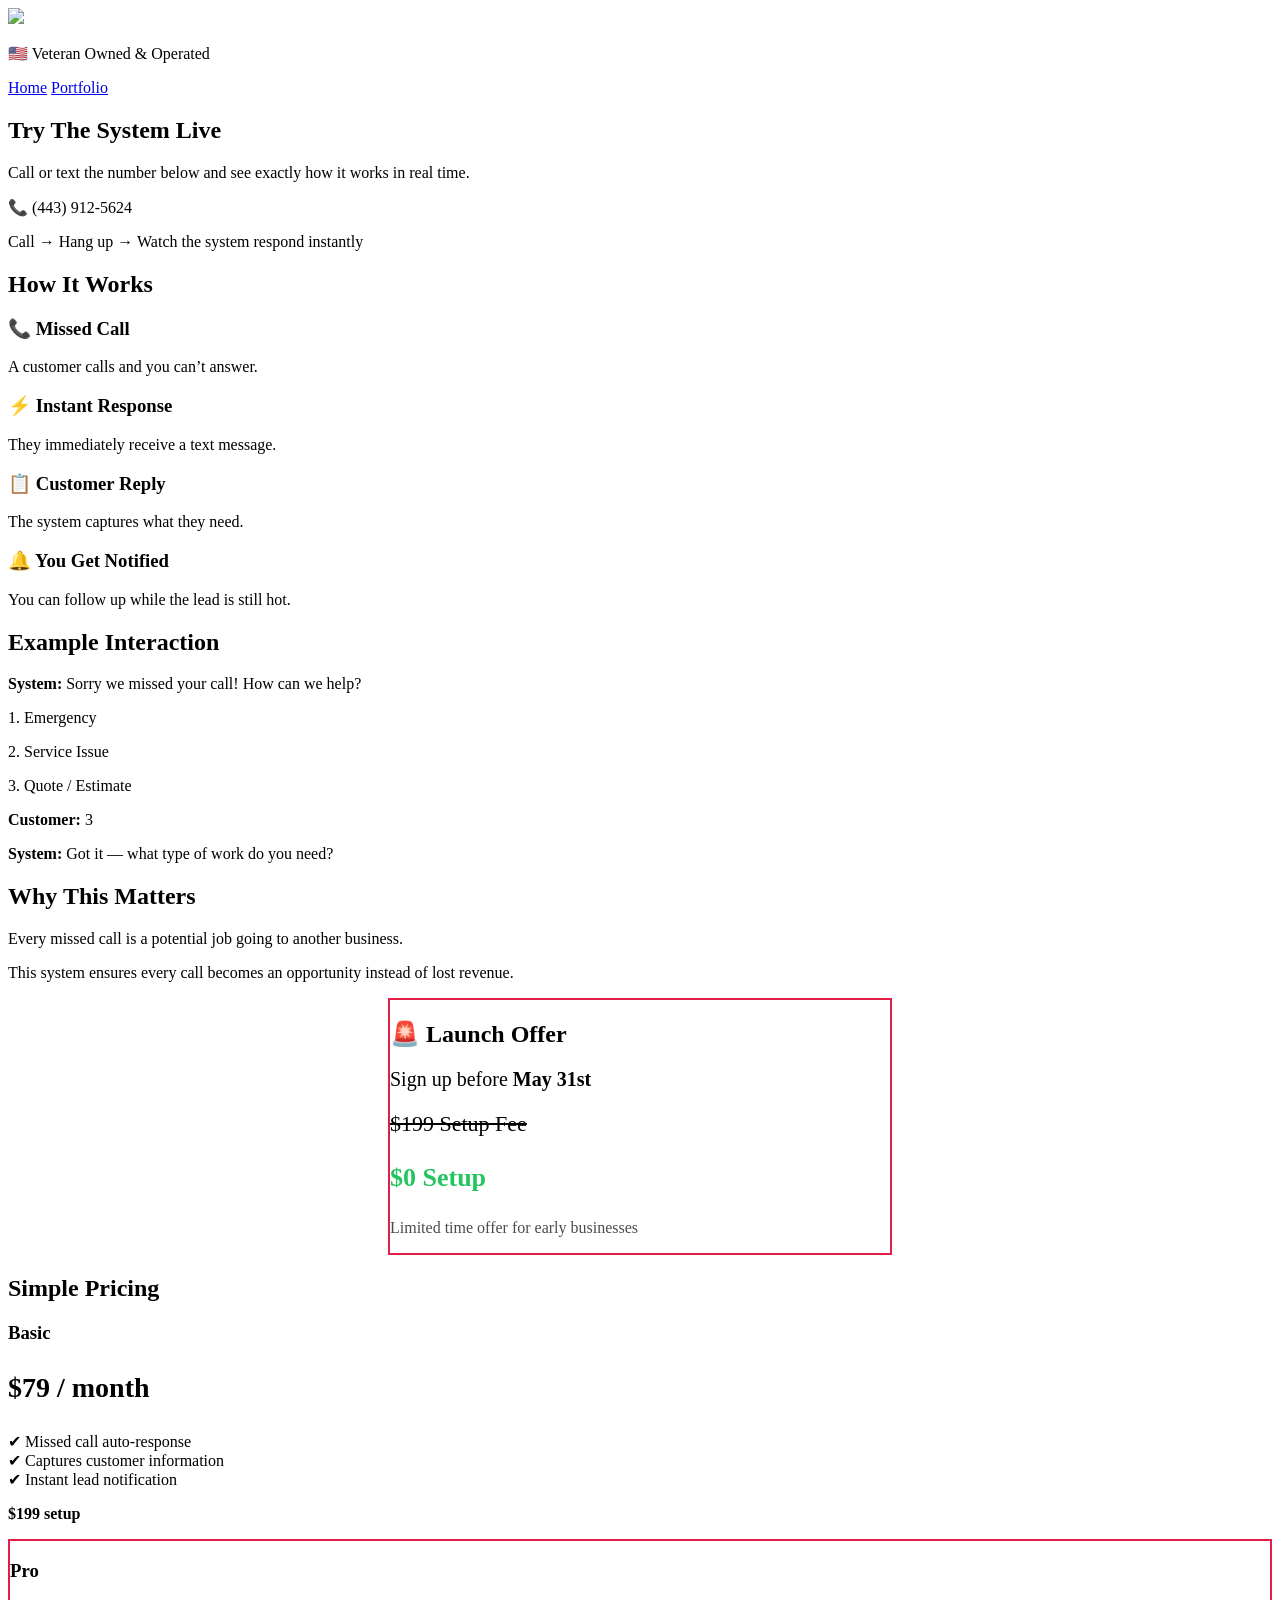
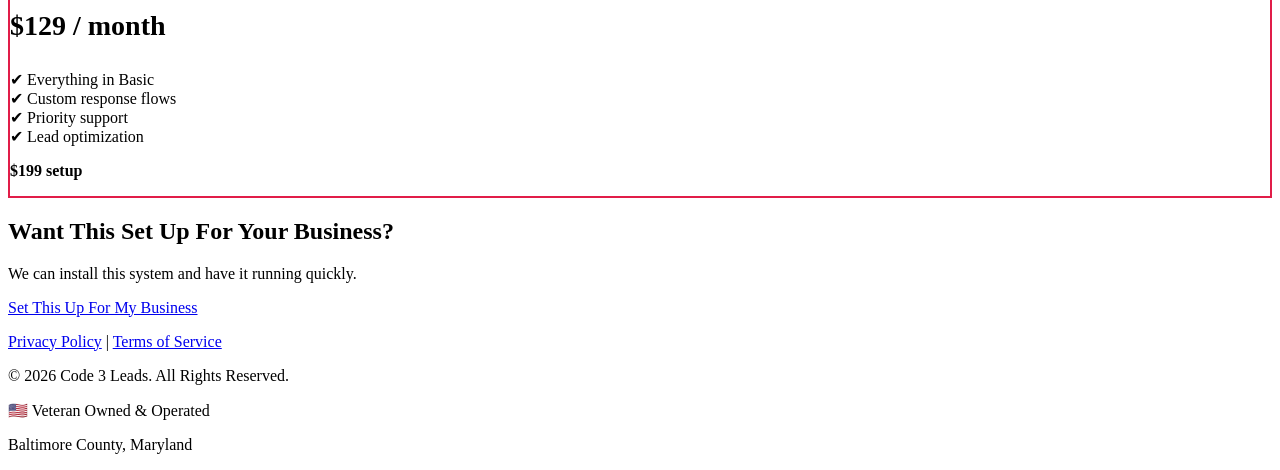
==== index.html @ 6b8868ab "Update index.html" ====
<!DOCTYPE html>
<html>
<head>
<title>Show Runner | Code 3 Leads</title>
<meta name="viewport" content="width=device-width, initial-scale=1.0">
<link rel="stylesheet" href="../css/styles.css">
</head>

<body>

<!-- HEADER -->
<header>

<a href="../index.html">
<img src="../images/code3-logo.png" class="logo">
</a>

<p class="tagline">
🇺🇸 Veteran Owned & Operated
</p>

<nav>
<a href="../index.html">Home</a>
<a href="../portfolio.html">Portfolio</a>
</nav>

</header>

<!-- HERO / DEMO -->
<section>

<h1>Try The System Live</h1>

<p>
Call or text the number below and see exactly how it works in real time.
</p>

<div class="demo-box">
📞 (443) 912-5624
</div>

<p class="hero-sub">
Call → Hang up → Watch the system respond instantly
</p>

</section>

<!-- HOW IT WORKS -->
<section>

<h2>How It Works</h2>

<div class="grid">

<div class="card">
<h3>📞 Missed Call</h3>
<p>A customer calls and you can’t answer.</p>
</div>

<div class="card">
<h3>⚡ Instant Response</h3>
<p>They immediately receive a text message.</p>
</div>

<div class="card">
<h3>📋 Customer Reply</h3>
<p>The system captures what they need.</p>
</div>

<div class="card">
<h3>🔔 You Get Notified</h3>
<p>You can follow up while the lead is still hot.</p>
</div>

</div>

</section>

<!-- EXAMPLE -->
<section>

<h2>Example Interaction</h2>

<div class="flow-box">

<p><strong>System:</strong> Sorry we missed your call! How can we help?</p>

<p>1. Emergency</p>
<p>2. Service Issue</p>
<p>3. Quote / Estimate</p>

<p><strong>Customer:</strong> 3</p>

<p><strong>System:</strong> Got it — what type of work do you need?</p>

</div>

</section>

<!-- VALUE -->
<section>

<h2>Why This Matters</h2>

<p>
Every missed call is a potential job going to another business.
</p>

<p>
This system ensures every call becomes an opportunity instead of lost revenue.
</p>

</section>

<!-- 🔥 PROMO TILE -->
<section>

<div class="card" style="border:2px solid #e11d48; max-width:500px; margin:auto;">

<h2>🚨 Launch Offer</h2>

<p style="font-size:20px;">
Sign up before <strong>May 31st</strong>
</p>

<p style="font-size:22px; margin:10px 0;">
<del>$199 Setup Fee</del>
</p>

<p style="font-size:26px; font-weight:bold; color:#22c55e;">
$0 Setup
</p>

<p style="opacity:0.7;">
Limited time offer for early businesses
</p>

</div>

</section>

<!-- PRICING -->
<section>

<h2>Simple Pricing</h2>

<div class="grid">

<div class="card">
<h3>Basic</h3>

<p style="font-size:28px; font-weight:bold;">$79 / month</p>

<p>
✔ Missed call auto-response<br>
✔ Captures customer information<br>
✔ Instant lead notification
</p>

<p><strong>$199 setup</strong></p>

</div>

<div class="card" style="border:2px solid #e11d48;">
<h3>Pro</h3>

<p style="font-size:28px; font-weight:bold;">$129 / month</p>

<p>
✔ Everything in Basic<br>
✔ Custom response flows<br>
✔ Priority support<br>
✔ Lead optimization
</p>

<p><strong>$199 setup</strong></p>

</div>

</div>

</section>

<!-- CTA -->
<section class="cta-section">

<h2>Want This Set Up For Your Business?</h2>

<p>
We can install this system and have it running quickly.
</p>

<a href="https://calendly.com/code3leads/30min" target="_blank" class="button">
Set This Up For My Business
</a>

</section>

<!-- FOOTER -->
<footer>

<p>
<a href="../privacy-policy.html">Privacy Policy</a> |
<a href="../terms.html">Terms of Service</a>
</p>

<p>© 2026 Code 3 Leads. All Rights Reserved.</p>

<p>🇺🇸 Veteran Owned & Operated</p>

<p>Baltimore County, Maryland</p>

</footer>

<script>
function calculateLoss() {
  let calls = document.getElementById("missedCalls").value;
  let value = document.getElementById("jobValue").value;

  let yearlyLoss = calls * value * 52;

  document.getElementById("result").innerText =
    "You're losing approximately $" + yearlyLoss.toLocaleString() + " per year";
}
</script>

</body>
</html>
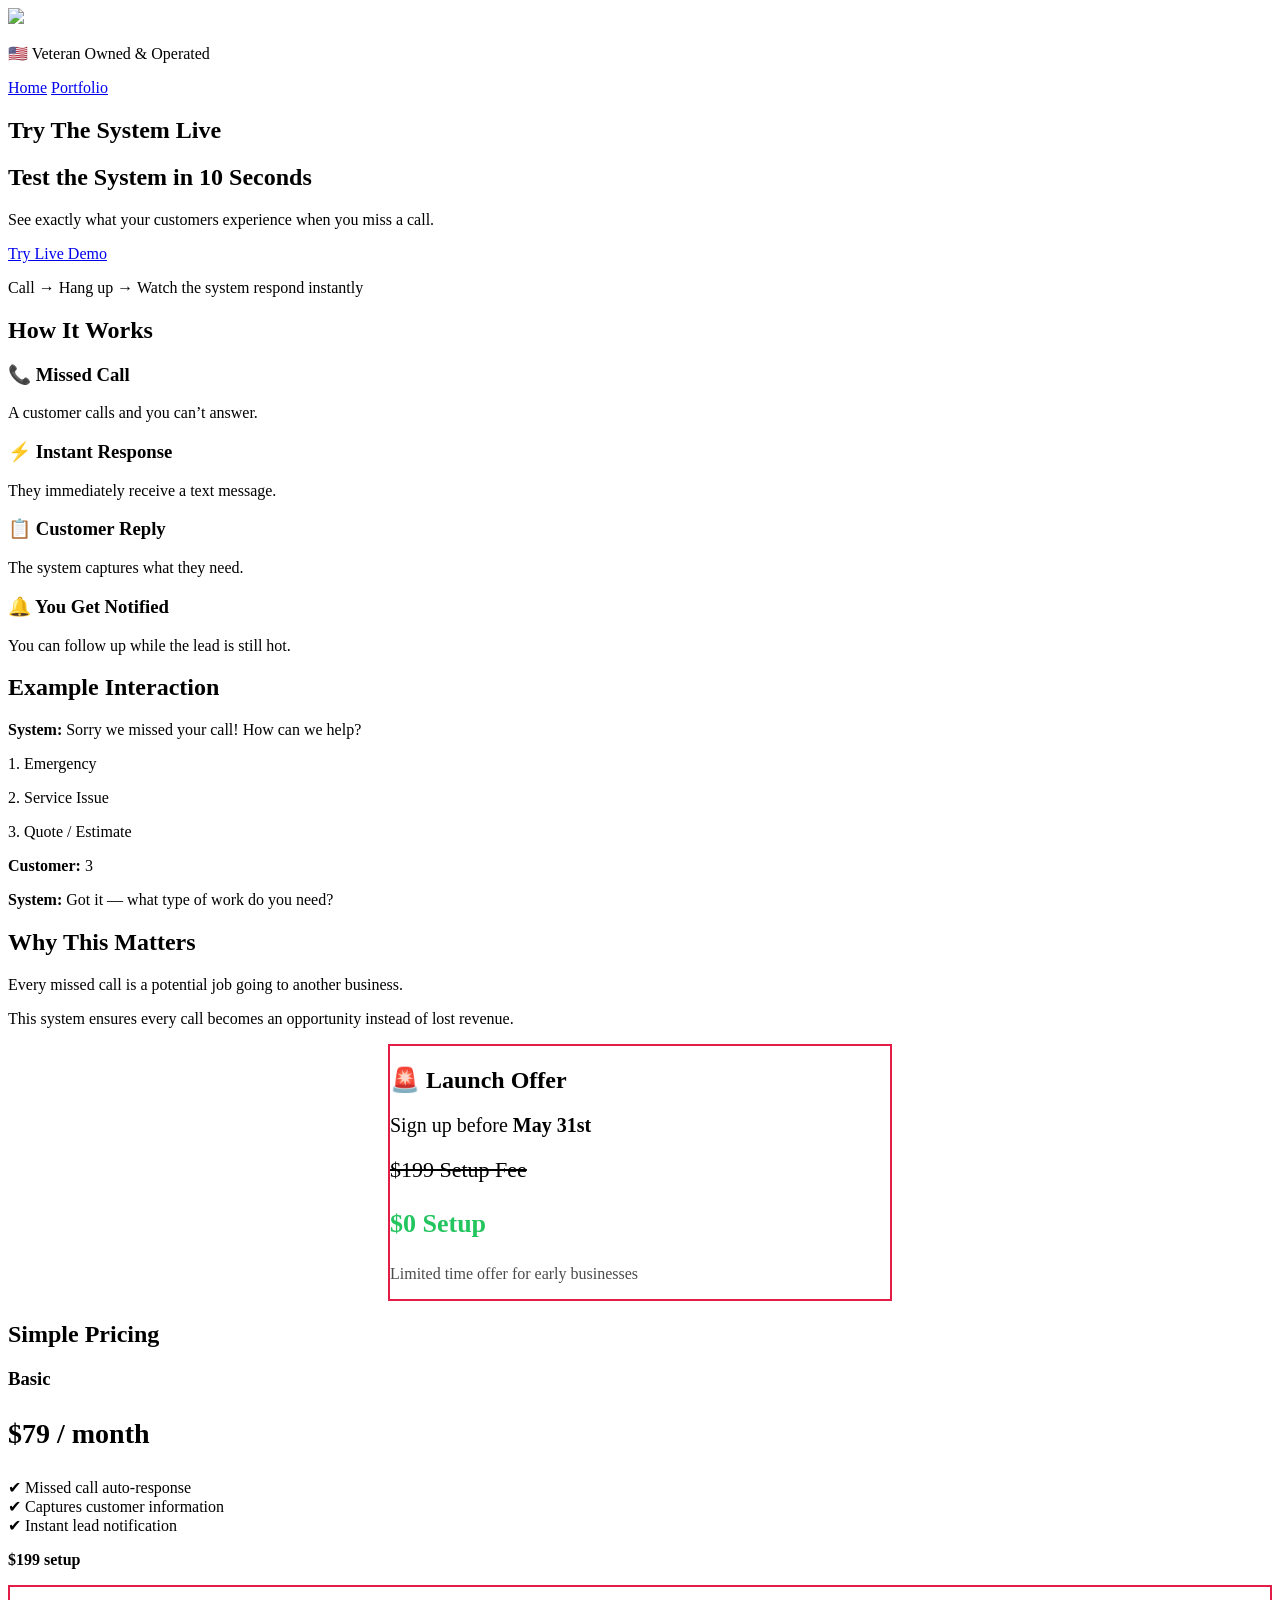
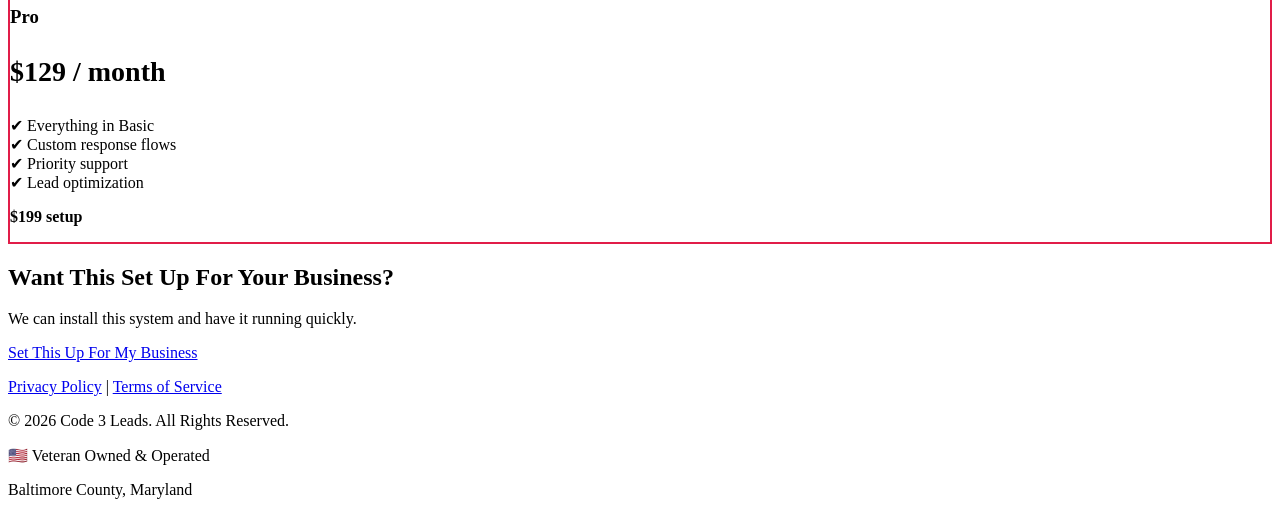
==== commit 9e25e9f2: "Update index.html" ====
--- a/index.html
+++ b/index.html
@@ -31,13 +31,13 @@
 
 <h1>Try The System Live</h1>
 
-<p>
-Call or text the number below and see exactly how it works in real time.
-</p>
-
-<div class="demo-box">
-📞 (443) 912-5624
-</div>
+<h2>Test the System in 10 Seconds</h2>
+
+<p>See exactly what your customers experience when you miss a call.</p>
+
+<a href="demo.html" class="button" target="_blank">
+  Try Live Demo
+</a>
 
 <p class="hero-sub">
 Call → Hang up → Watch the system respond instantly
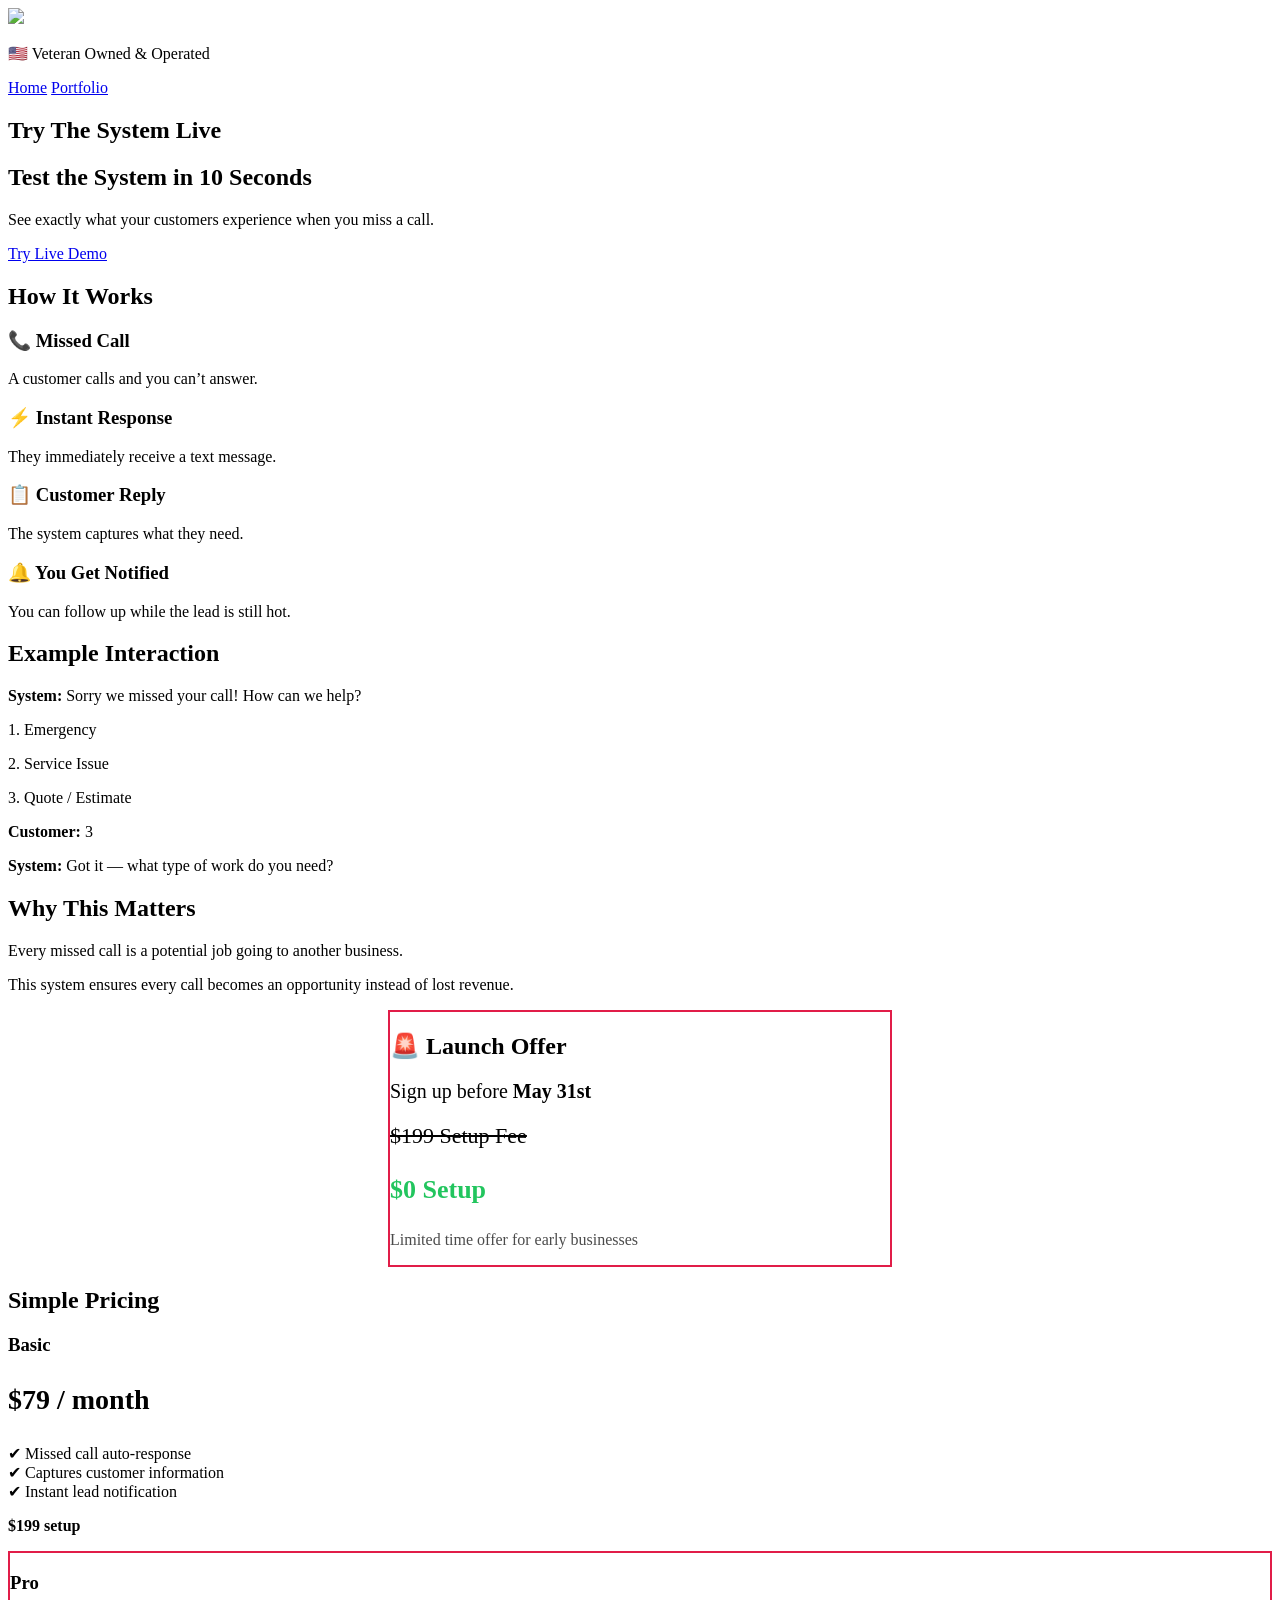
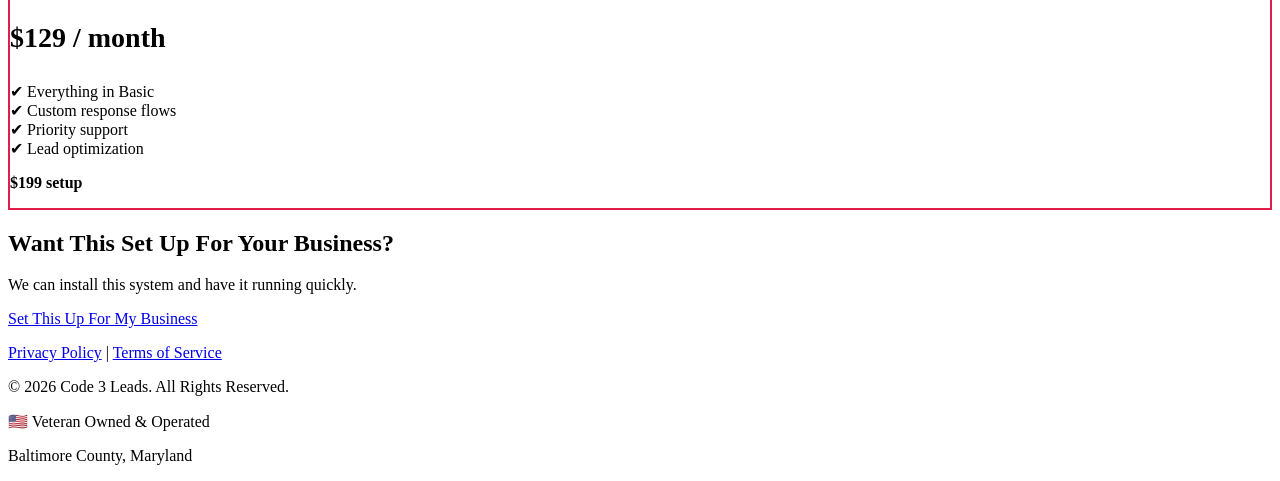
==== commit 8f4d3579: "Update index.html" ====
--- a/index.html
+++ b/index.html
@@ -39,10 +39,6 @@
   Try Live Demo
 </a>
 
-<p class="hero-sub">
-Call → Hang up → Watch the system respond instantly
-</p>
-
 </section>
 
 <!-- HOW IT WORKS -->
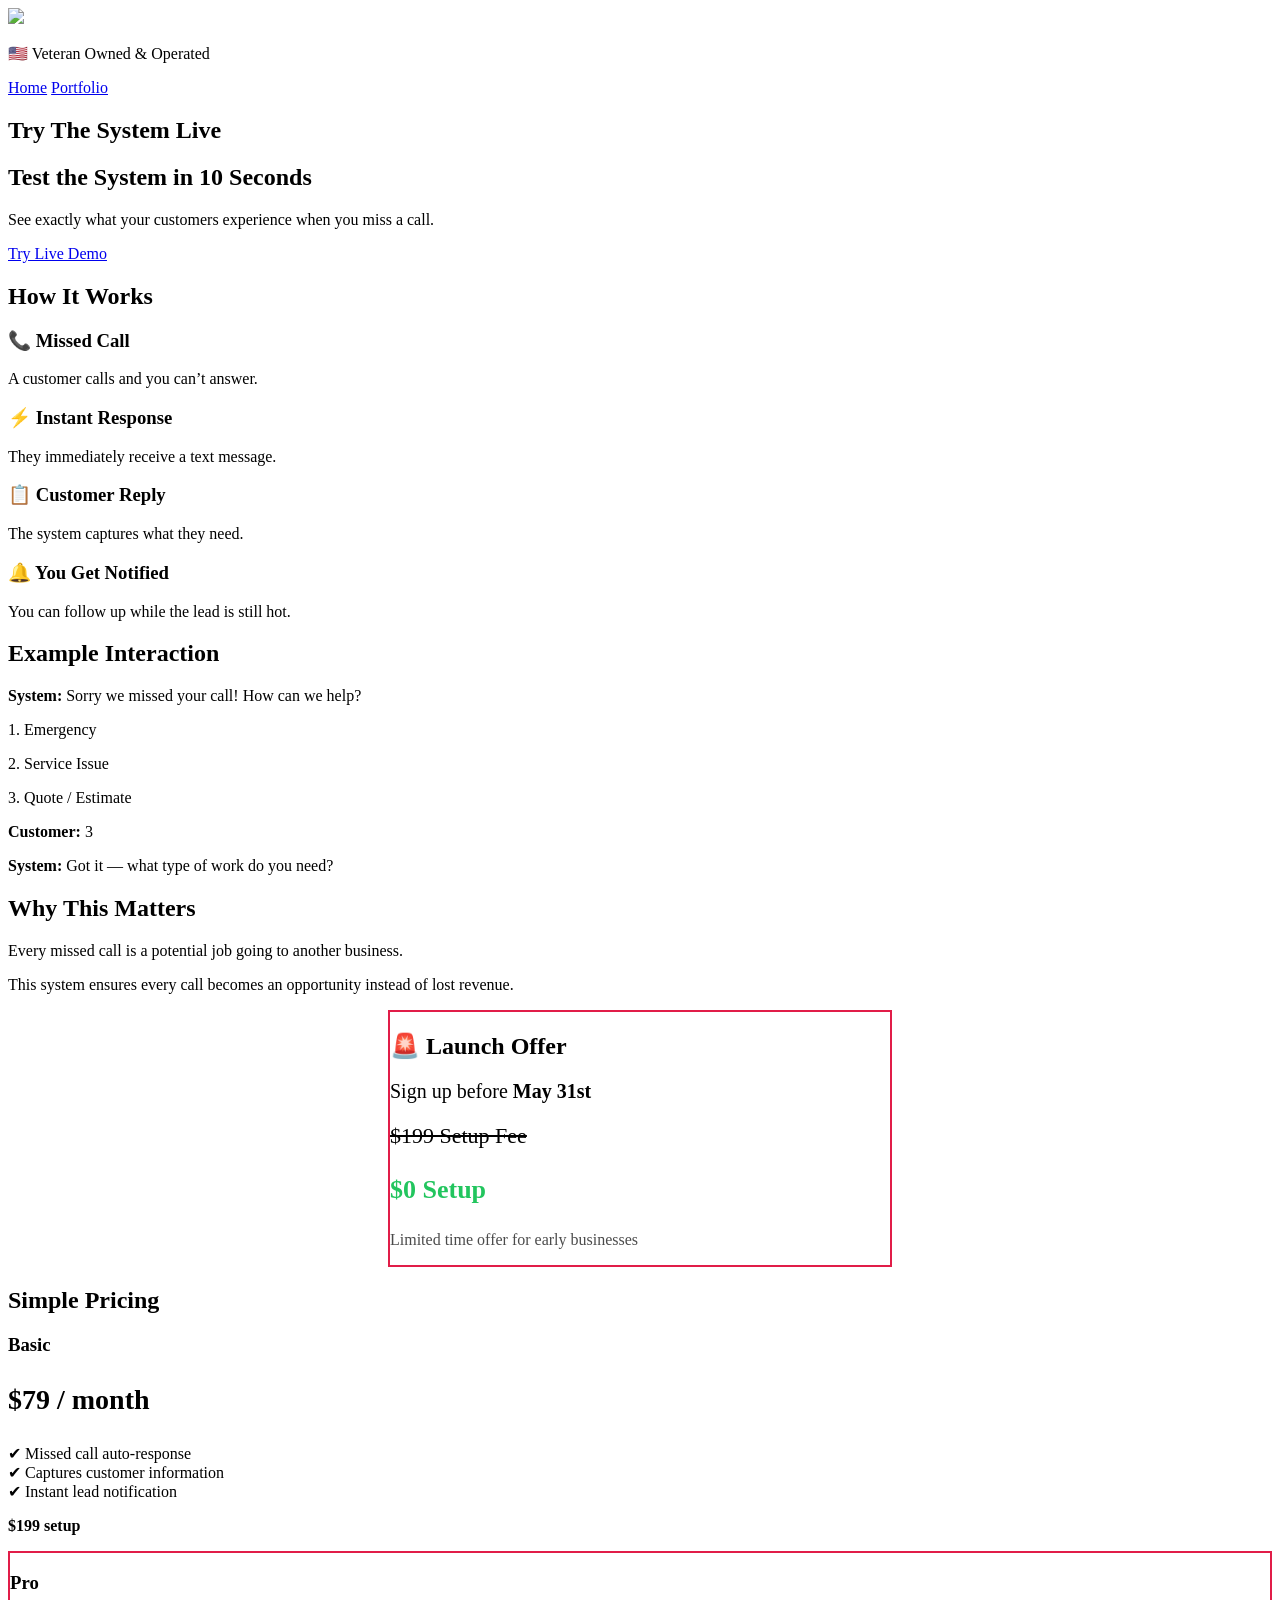
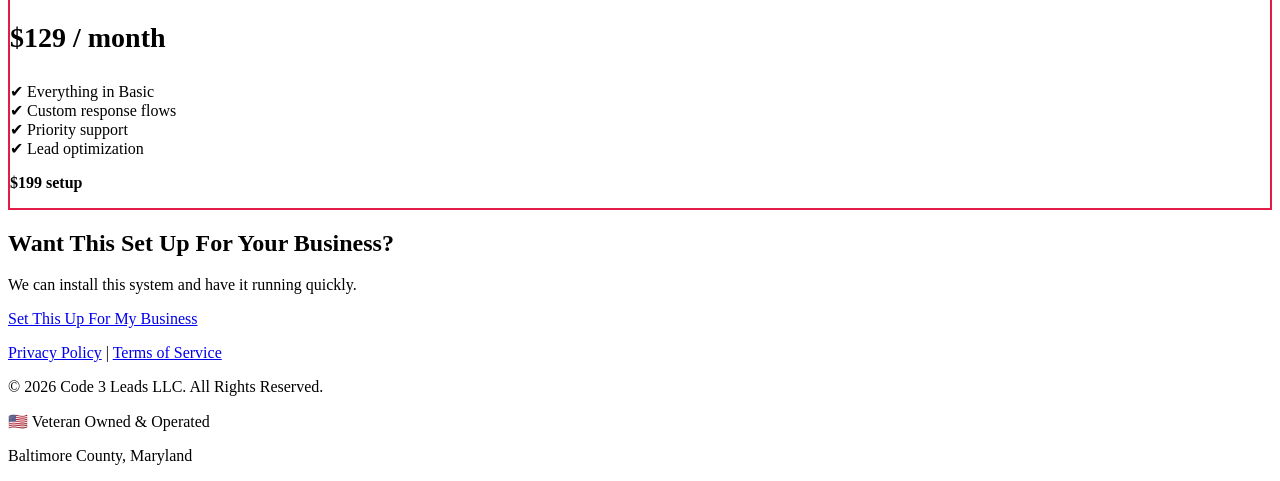
==== commit a1caf0ef: "Update index.html" ====
--- a/index.html
+++ b/index.html
@@ -1,7 +1,7 @@
 <!DOCTYPE html>
 <html>
 <head>
-<title>Show Runner | Code 3 Leads</title>
+<title>Show Runner | Code 3 Leads LLC</title>
 <meta name="viewport" content="width=device-width, initial-scale=1.0">
 <link rel="stylesheet" href="../css/styles.css">
 </head>
@@ -200,7 +200,7 @@
 <a href="../terms.html">Terms of Service</a>
 </p>
 
-<p>© 2026 Code 3 Leads. All Rights Reserved.</p>
+<p>© 2026 Code 3 Leads LLC. All Rights Reserved.</p>
 
 <p>🇺🇸 Veteran Owned & Operated</p>
 
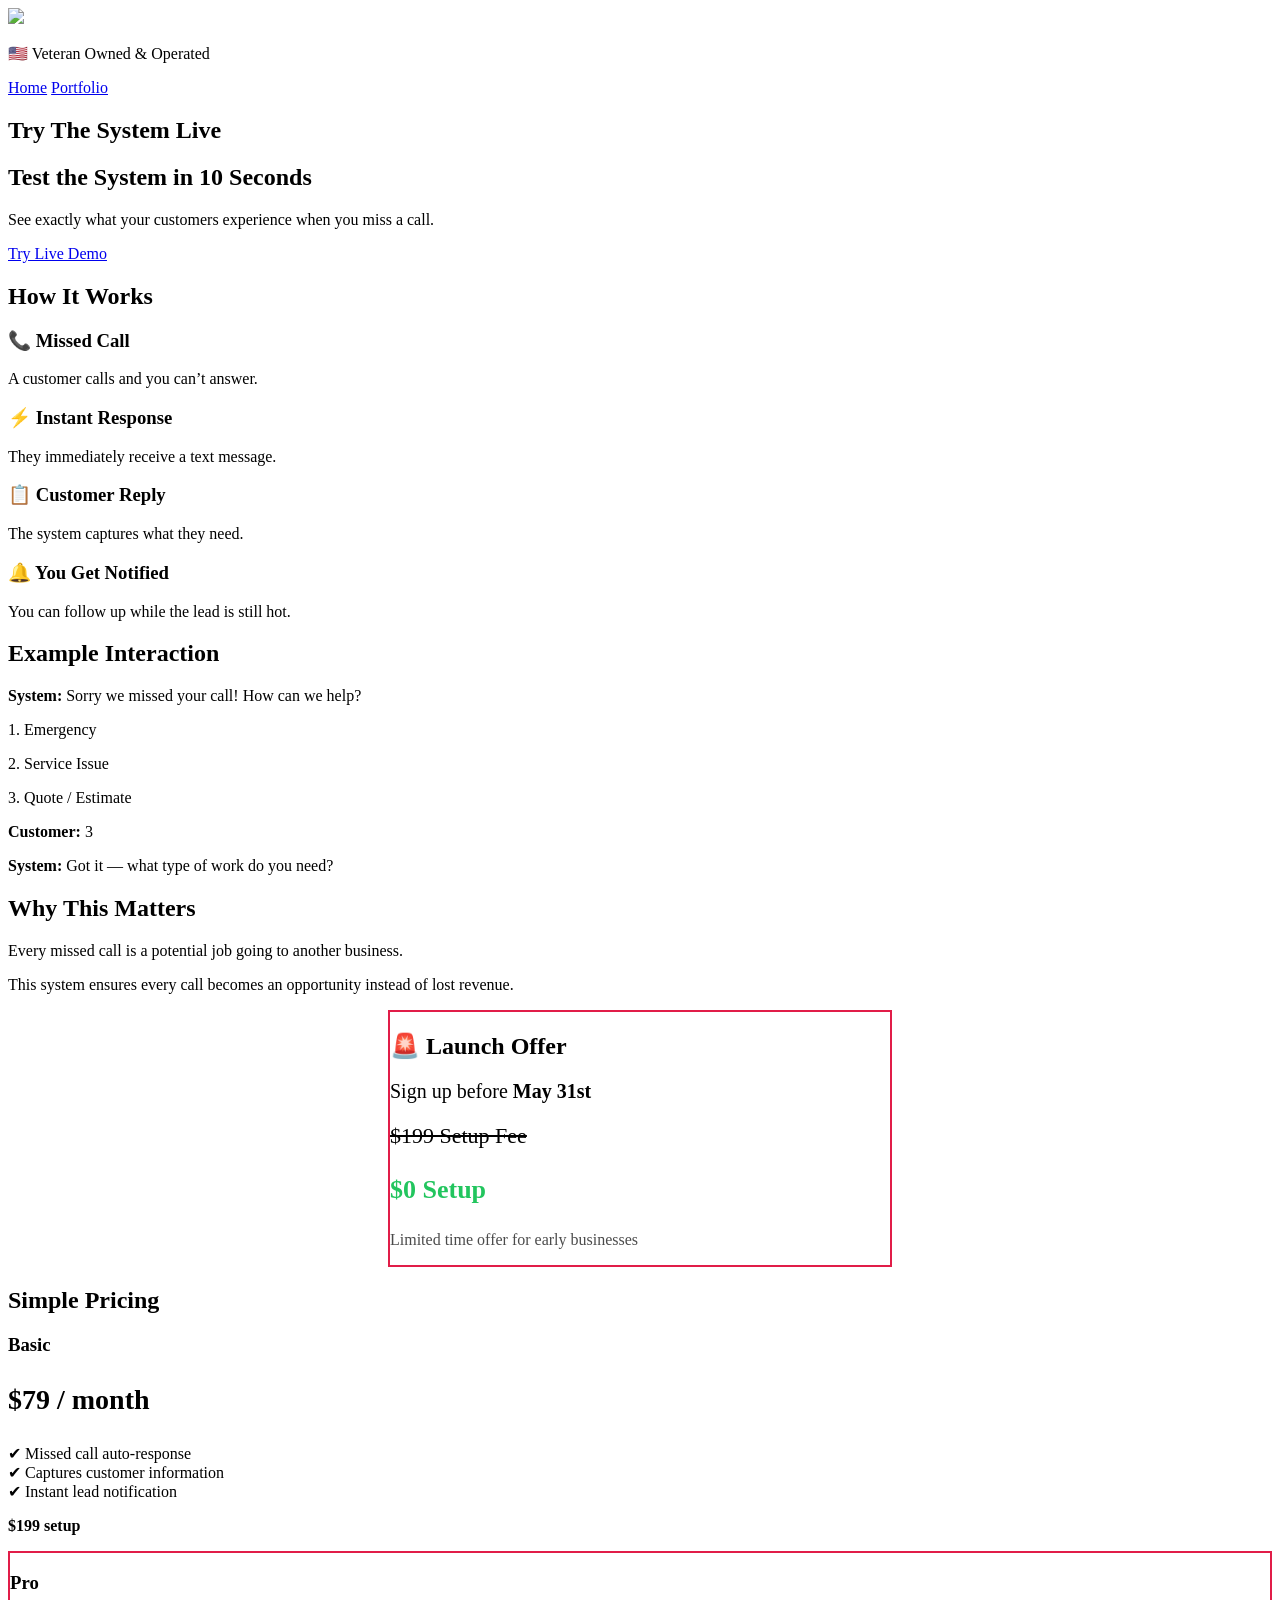
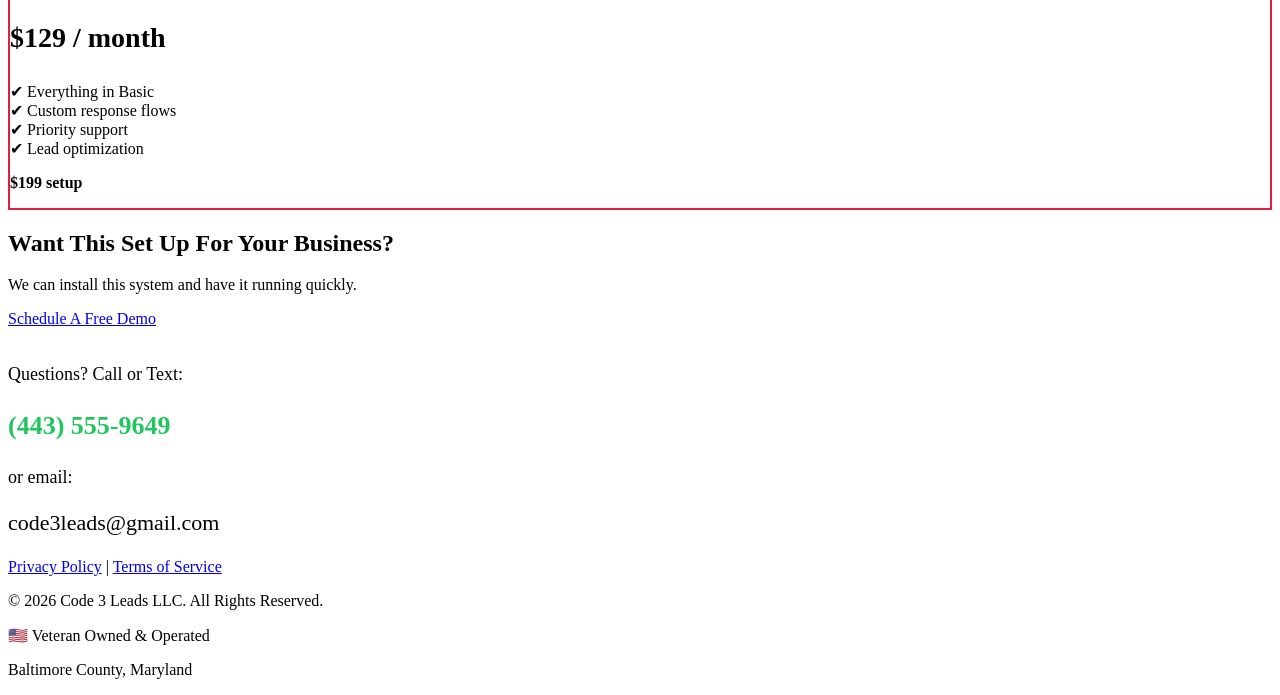
==== commit 0ba7c962: "updated Show Runner Contact options" ====
--- a/index.html
+++ b/index.html
@@ -187,8 +187,26 @@
 </p>
 
 <a href="https://calendly.com/code3leads/30min" target="_blank" class="button">
-Set This Up For My Business
+Schedule A Free Demo
 </a>
+
+<br><br>
+
+<p style="font-size:18px;">
+Questions? Call or Text:
+</p>
+
+<p style="font-size:26px; font-weight:bold; color:#22c55e;">
+  (443) 555-9649
+</p>
+
+<p style="font-size:18px;">
+or email:
+</p>
+
+<p style="font-size:22px;">
+code3leads@gmail.com
+</p>
 
 </section>
 
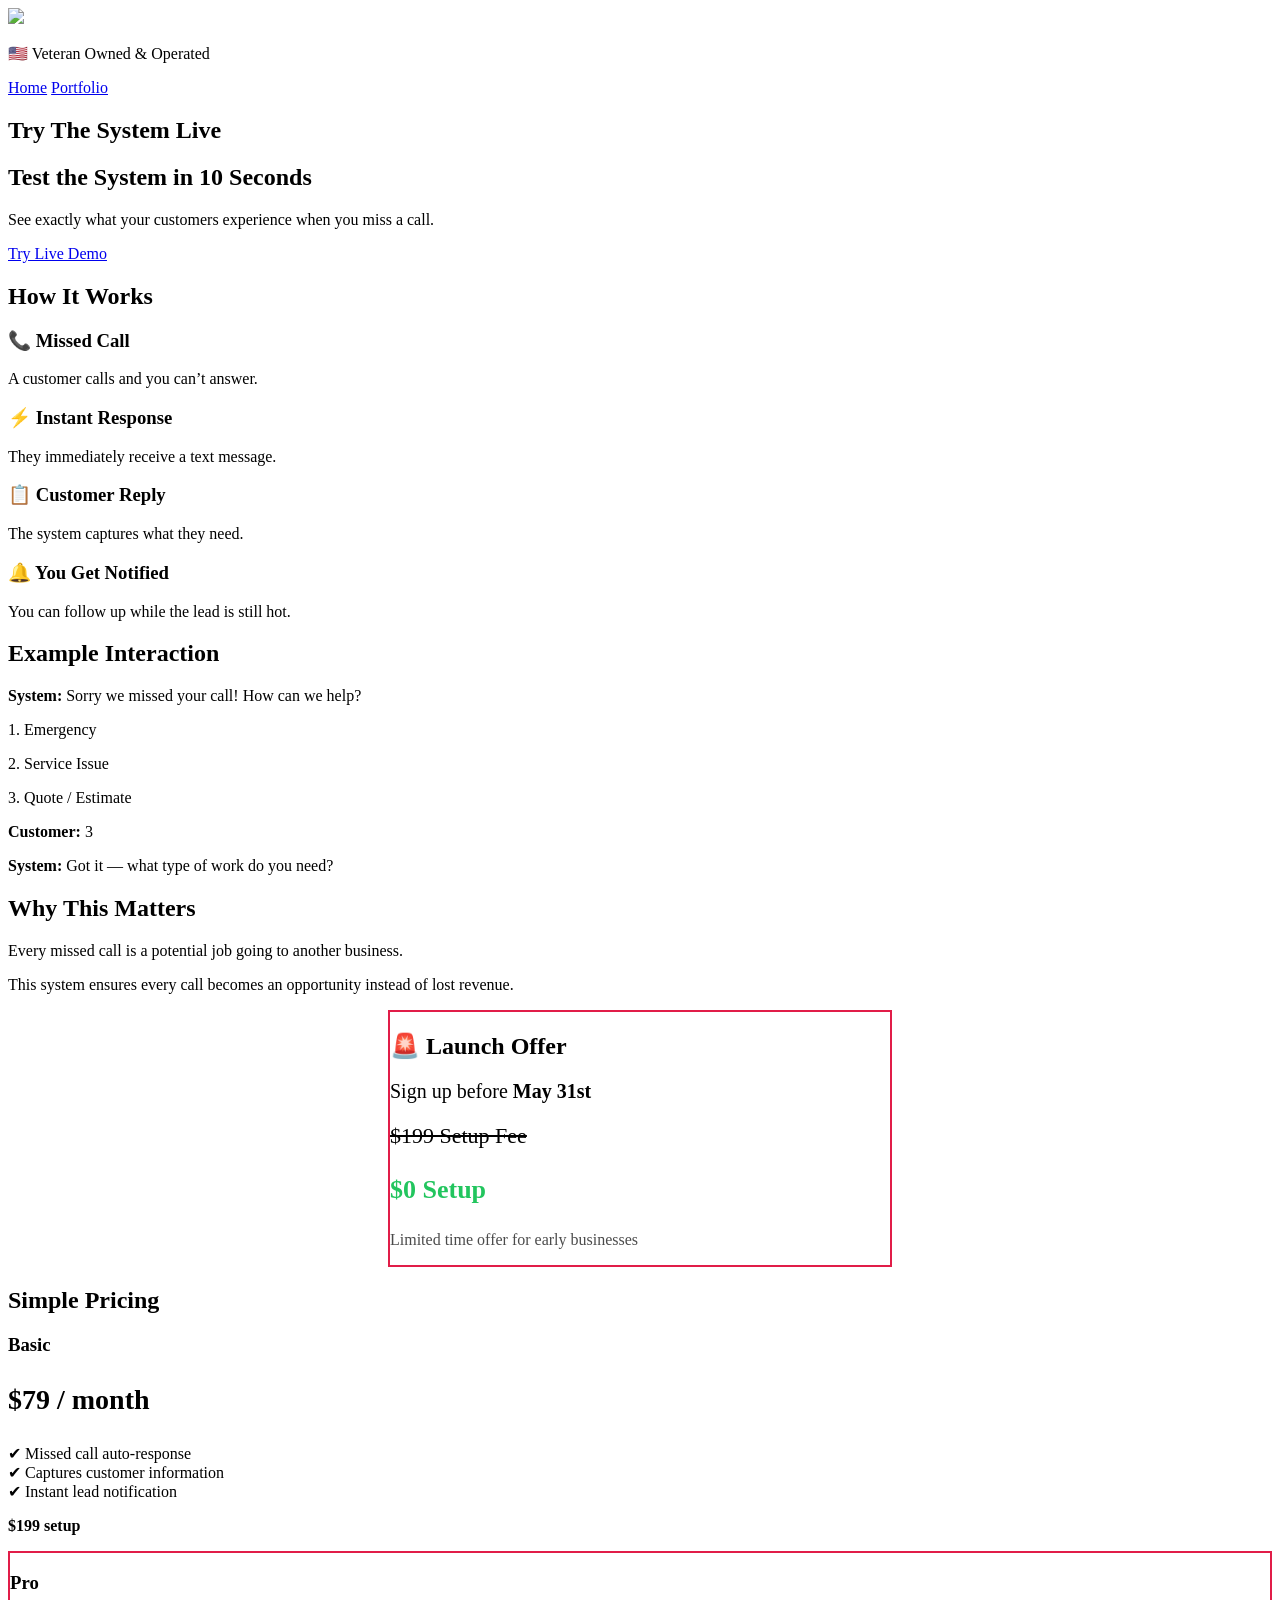
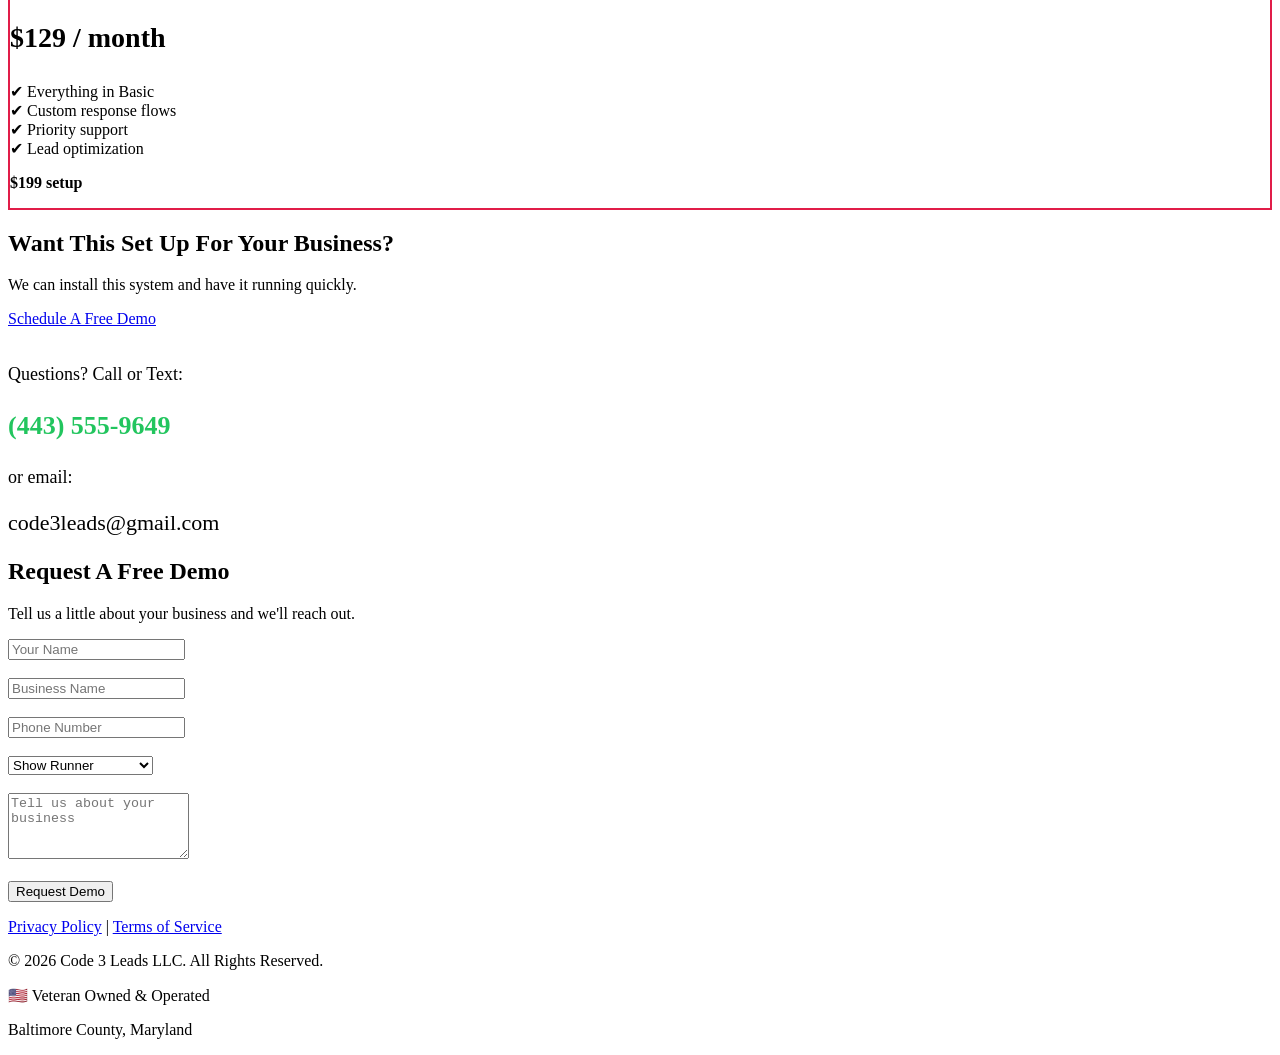
==== commit 3607a830: "Updated contact form" ====
--- a/index.html
+++ b/index.html
@@ -210,6 +210,71 @@
 
 </section>
 
+<!-- LEAD FORM -->
+<section>
+
+<h2>Request A Free Demo</h2>
+
+<p>
+Tell us a little about your business and we'll reach out.
+</p>
+
+<form id="leadForm">
+
+<input
+type="text"
+id="name"
+placeholder="Your Name"
+required>
+
+<br><br>
+
+<input
+type="text"
+id="business"
+placeholder="Business Name">
+
+<br><br>
+
+<input
+type="tel"
+id="phone"
+placeholder="Phone Number"
+required>
+
+<br><br>
+
+<select id="service">
+
+<option>Show Runner</option>
+<option>Website Design</option>
+<option>Lead Capture Forms</option>
+<option>AI Chat Assistant</option>
+<option>Not Sure Yet</option>
+
+</select>
+
+<br><br>
+
+<textarea
+id="message"
+placeholder="Tell us about your business"
+rows="4"></textarea>
+
+<br><br>
+
+<button
+type="submit"
+class="button">
+Request Demo
+</button>
+
+</form>
+
+<p id="successMessage"></p>
+
+</section>
+
 <!-- FOOTER -->
 <footer>
 
